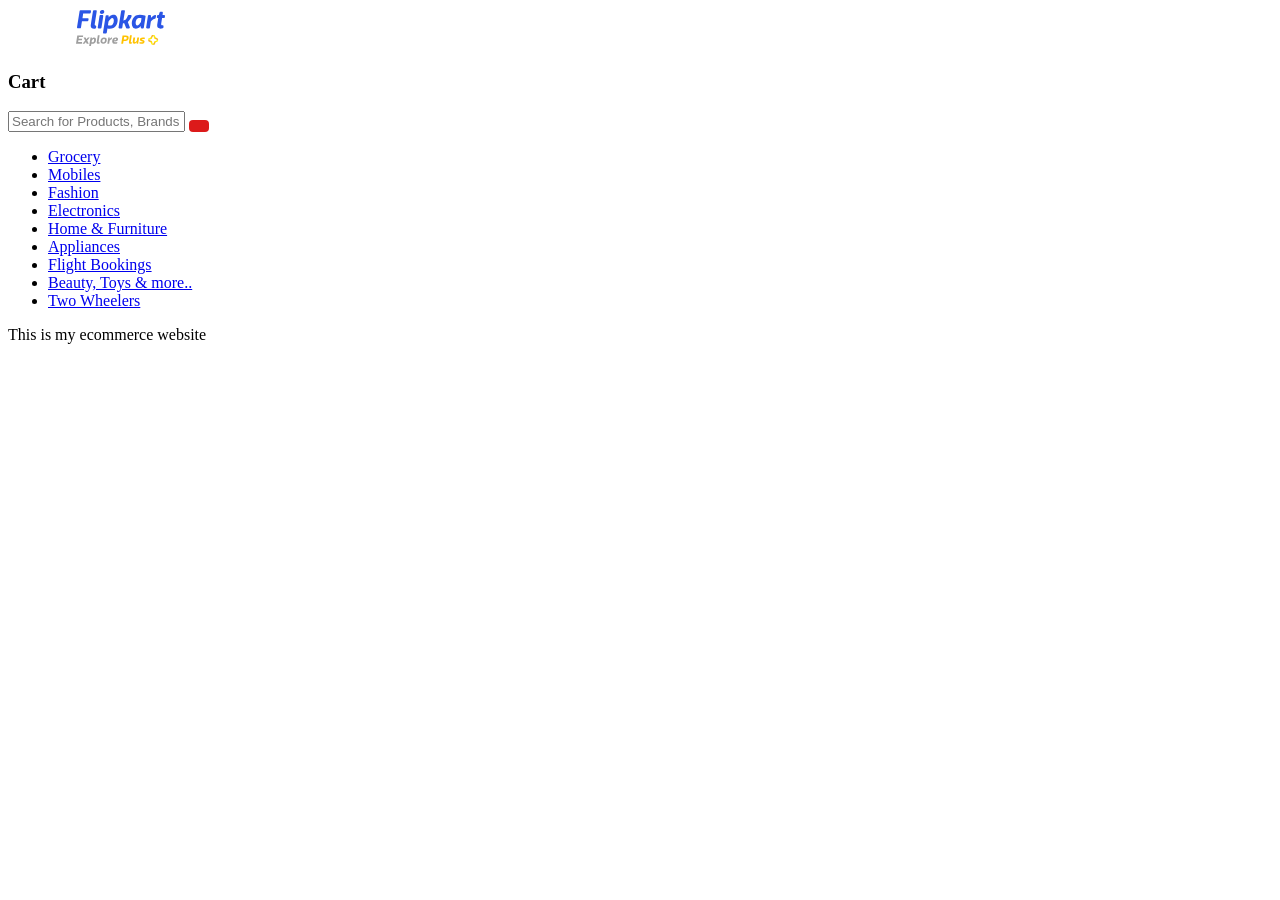
==== index.html @ 88fc330a "initial commit" ====
<!DOCTYPE html>
    <html lang ="en">
    <head>
        <meta charset="utf-8" />
        <meta name="viewport" content="width=device-width" />
        <meta name="description" content="Welcome to Flipkart.com" />
        <title>Flipkart</title>
        <link rel="stylesheet" href="./style.css"> 
        <link rel="stylesheet" href="./reset.css"/>
        <!-- Favicon Images-->
        <link rel="icon" type="image/png" href="./assets/favicon/favicon-96x96.png" sizes="96x96" />
        <link rel="icon" type="image/svg+xml" href="./assets/favicon/favicon.svg" />
        <link rel="shortcut icon" href="./assets/favicon/favicon.ico" />
        <link rel="apple-touch-icon" sizes="180x180" href="./assets/favicon/apple-touch-icon.png" />
        <meta name="apple-mobile-web-app-title" content="MyWebSite" />
        <link rel="manifest" href="./assets/favicon/site.webmanifest" />
    </head>
    <body>
        <header>
            <!-- Main Header Nav -->
            <nav>
                <img src="./assets/fkheaderlogo.svg" alt="Header Logo" class="homeicon" />

                <h3 class="header-nav">Cart</h3>
                <div class="search-bar">
                    <form>
                        <input type="text" placeholder="Search for Products, Brands and More...." name="search" class="search-text">
                        <button type="submit" class="search-button"></button>
                        
                    </form>

                </div>
            </nav>
            <!-- Categories Header Nav-->
            <nav class="categories">
                <ul>
                    <li><a href="#">Grocery</a></li>
                    <li><a href="#">Mobiles</a></li>
                    <li><a href="#">Fashion</a></li>
                    <li><a href="#">Electronics</a></li>
                    <li><a href="#">Home & Furniture</a></li>
                    <li><a href="#">Appliances</a></li>
                    <li><a href="#">Flight Bookings</a></li>
                    <li><a href="#">Beauty, Toys & more..</a></li>
                    <li><a href="#">Two Wheelers</a></li>
                </ul>
            </nav>
        </header>
        <main>
            <p> This is my ecommerce website</p>
        </main>
        <footer>

        </footer>
    </body>
</html>
---- style.css ----
.homeicon{
    font-family: 'Times New Roman', Times, serif;
}

.search-text{

}
.search-button{
    padding: 6px 10px;
    background: rgb(220, 26, 26);
    color: green;
    border: none;
    cursor: pointer;
    border-radius: 4px;

}
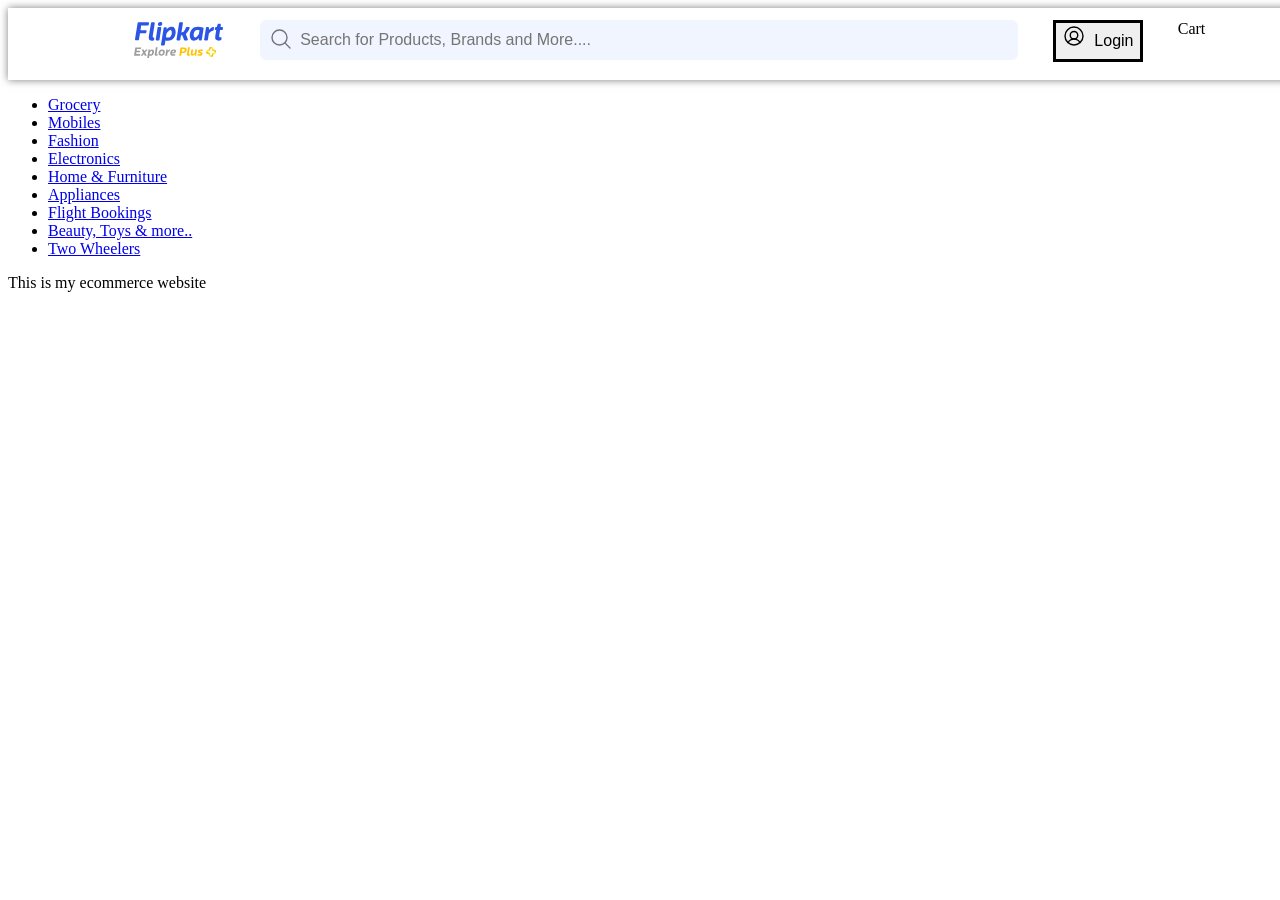
==== commit c20f144c: "updated search bar" ====
--- a/index.html
+++ b/index.html
@@ -18,17 +18,42 @@
     <body>
         <header>
             <!-- Main Header Nav -->
-            <nav>
-                <img src="./assets/fkheaderlogo.svg" alt="Header Logo" class="homeicon" />
+            <nav class="navbar">
+                <div class="logo">
+                    <a href="./index.html">
+                        <img src="./assets/fkheaderlogo.svg" alt="Header Logo" />
+                    </a>
+                </div>
+                <!-- Search Bar-->
+                <div>
+                    <form class="search-bar">
+                        <button type="submit" class="search-button">
+                            <svg width="24" height="24" class="" viewBox="0 0 24 24" fill="none" xmlns="http://www.w3.org/2000/svg"><title>Search Icon</title><path d="M10.5 18C14.6421 18 18 14.6421 18 10.5C18 6.35786 14.6421 3 10.5 3C6.35786 3 3 6.35786 3 10.5C3 14.6421 6.35786 18 10.5 18Z" stroke="#717478" stroke-width="1.4" stroke-linecap="round" stroke-linejoin="round"></path><path d="M16 16L21 21" stroke="#717478" stroke-width="1.4" stroke-linecap="round" stroke-linejoin="round"></path></svg> 
+                        </button>
+                        <div>
+                            <input type="text" placeholder="Search for Products, Brands and More...." name="search" class="search-text">
+                        </div>
+                    </form>
+                </div>
+                <!-- Login Selection-->
+                <div class="login-button">
+                    <button >
+                        <img src="./assets/profile-login.svg"/>
+                        <span>Login</span>
+                    </button>
+                    <!-- <div class="login-content">
+                        <ul>
+                            <li><a href="#">My Profile</a></li>
+                            <li><a href="#">Orders</a></li>
+                            <li><a href="#">Wishlist</a></li>
+                            <li><a href="#">Rewards</a></li>
+                        </ul>
 
-                <h3 class="header-nav">Cart</h3>
-                <div class="search-bar">
-                    <form>
-                        <input type="text" placeholder="Search for Products, Brands and More...." name="search" class="search-text">
-                        <button type="submit" class="search-button"></button>
-                        
-                    </form>
-
+                    </div>-->
+                            
+                </div>
+                <div>
+                    <span>Cart</span>
                 </div>
             </nav>
             <!-- Categories Header Nav-->
--- a/style.css
+++ b/style.css
@@ -2,15 +2,52 @@
     font-family: 'Times New Roman', Times, serif;
 }
 
-.search-text{
+.navbar {
+    padding: 0.75rem 0 1rem 3.6rem ;
+    width: 100%;
+    display: flex;
+    column-gap: 2.2rem;
+    box-shadow: 0 0rem 0.5rem 0 rgba(0, 0, 0, 0.5);
+    
+}
+.navbar .search-bar{
+    display: flex;
+}
+
+.search-bar .search-text{
+    width: 45rem;
+    min-width: 5rem;
+    min-height: 2.5rem;
+    background-color: #f1f5ff;
+    box-sizing: border-box;
+    border: lightblue;
+    border-radius: 0 0.4rem 0.4rem 0;
+    font-size: 1rem;
+    outline: none;
 
 }
-.search-button{
-    padding: 6px 10px;
-    background: rgb(220, 26, 26);
-    color: green;
-    border: none;
-    cursor: pointer;
-    border-radius: 4px;
+.search-bar .search-button{
+    background-color: #f1f5ff;
+    box-sizing: border-box;
+    border: lightblue;
+    border-radius: 0.4rem 0 0 0.4rem;
+    outline: none;
+    padding: 0 0.3rem 0 0.6rem;
+}
 
+.navbar .login-button button{
+    display: flex;
+    border: solid;
+    min-height: 2.5rem;
+}
+
+.navbar .login-button span{
+    font-size: 1rem;
+    padding: 0.5rem 0 0.5rem 0.5rem;
+}
+
+
+
+.login-content{
+    display: none
 }
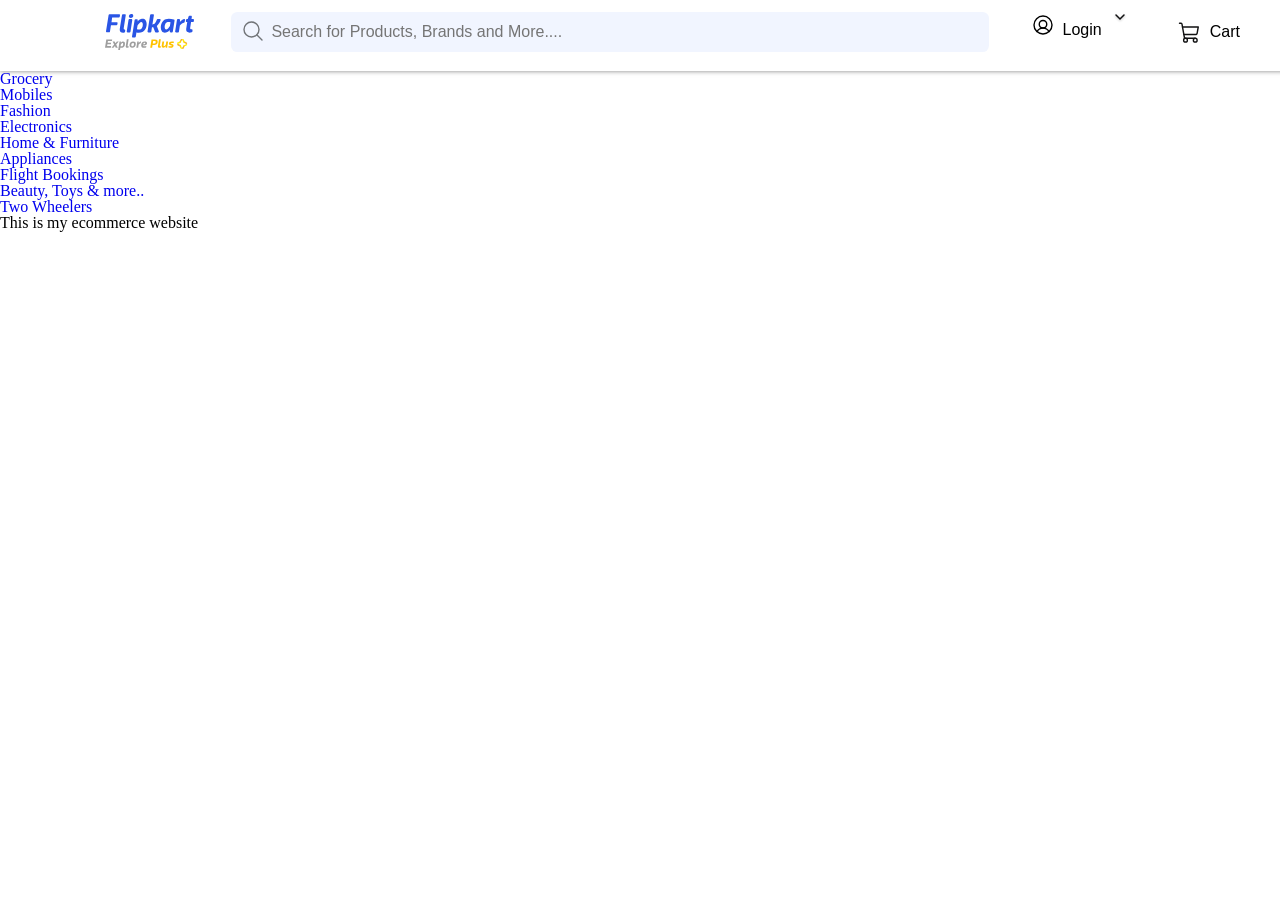
==== commit a8bbc5a9: "navigation high level" ====
--- a/index.html
+++ b/index.html
@@ -37,24 +37,42 @@
                 </div>
                 <!-- Login Selection-->
                 <div class="login-button">
-                    <button >
-                        <img src="./assets/profile-login.svg"/>
-                        <span>Login</span>
-                    </button>
-                    <!-- <div class="login-content">
+                    <a href="https://mail.google.com">
+                        <button >
+                            <img src="./assets/profile-login.svg"/>
+                            <span>Login</span>
+                            <img src="./assets/drop-arrow.svg"/ class="drop-arrow">
+                        </button>
+                    </a>
+                        
+                    <div class="login-content">
                         <ul>
                             <li><a href="#">My Profile</a></li>
                             <li><a href="#">Orders</a></li>
                             <li><a href="#">Wishlist</a></li>
                             <li><a href="#">Rewards</a></li>
+                            <li><a href="#">Gift Cards</a></li>
                         </ul>
 
-                    </div>-->
-                            
+                    </div>  
+                <!-- Cart Selection-->    
                 </div>
-                <div>
-                    <span>Cart</span>
+                <div class="cart">
+                    <button >
+                        <img src="./assets/cart.svg" alt="cart"/>
+                        <span>Cart</span>
+                    </button>
                 </div>
+                <!-- Support Selection-->    
+            </div>
+            <div class="helpcenter">
+                <a href="./support.html">
+                    <button >
+                        <img src="./assets/helpcenter.svg" alt="helpcenter"/>
+                        <span>24x7 Customer Care</span>
+                    </button>
+                </a>
+            </div>
             </nav>
             <!-- Categories Header Nav-->
             <nav class="categories">
--- a/style.css
+++ b/style.css
@@ -1,13 +1,13 @@
-.homeicon{
-    font-family: 'Times New Roman', Times, serif;
+.body{
+    font-family: 'Segoe UI', Tahoma, Geneva, Verdana, sans-serif;
 }
 
 .navbar {
-    padding: 0.75rem 0 1rem 3.6rem ;
+    padding: 0.75rem 0 1rem 2.3rem ;
     width: 100%;
     display: flex;
     column-gap: 2.2rem;
-    box-shadow: 0 0rem 0.5rem 0 rgba(0, 0, 0, 0.5);
+    box-shadow: 0 0rem 0.3rem 0 rgba(0, 0, 0, 0.5);
     
 }
 .navbar .search-bar{
@@ -35,19 +35,87 @@
     padding: 0 0.3rem 0 0.6rem;
 }
 
+/*Login Main Class*/
+.navbar .login-button{
+    display: inline-block;
+    position: relative;
+    box-sizing: border-box;
+}
 .navbar .login-button button{
     display: flex;
-    border: solid;
     min-height: 2.5rem;
+    border-radius: 0.5rem;
+    background-color: #fff;
+    outline: none;
+    border: none;
+    width: 7rem;
 }
-
 .navbar .login-button span{
     font-size: 1rem;
     padding: 0.5rem 0 0.5rem 0.5rem;
+    
+}
+.login-button .drop-arrow{
+    padding-left: 0.7rem;
+}
+.login-button:hover .drop-arrow{
+    transition: transform .3s ease-in-out;
+    transform: rotate(180deg);
+    padding-right: 0.7rem;
+}
+.login-button button:hover{
+    background-color: #2956e7;;
+}
+/*Login Dropdown*/
+.login-button .login-content{
+    display: none;
+    position: absolute;
+    
 }
 
+.login-button:hover .login-content{
+    display: block;
+    
+}
 
+.login-content:hover a{
+    background-color: #fefefe;
+}
 
-.login-content{
-    display: none
+/*Cart Classes*/
+.navbar .cart{
+    display: flex;
+    padding: 0.5rem 0;
+}
+
+.navbar .cart button{
+    display: flex;
+    border-radius: 0.5rem;
+    background-color: #fff;
+    border: none;
+    width: 7rem;
+    height: 1.6rem;
+}
+.navbar .cart span{
+    font-size: 1rem;
+    padding: 0.1rem 0 0.5rem 0.5rem;
+}
+
+/*Helpcenter Classes*/
+.navbar .helpcenter{
+    display: flex;
+    padding: 0.4rem 0 0 0;
+
+}
+
+.navbar .helpcenter button{
+    display: flex;
+    border-radius: 0.5rem;
+    background-color: #fff;
+    border: none;
+    height: 1.6rem;
+}
+.navbar .helpcenter span{
+    font-size: 1rem;
+    padding: 0.1rem 0 0.5rem 0.5rem;
 }
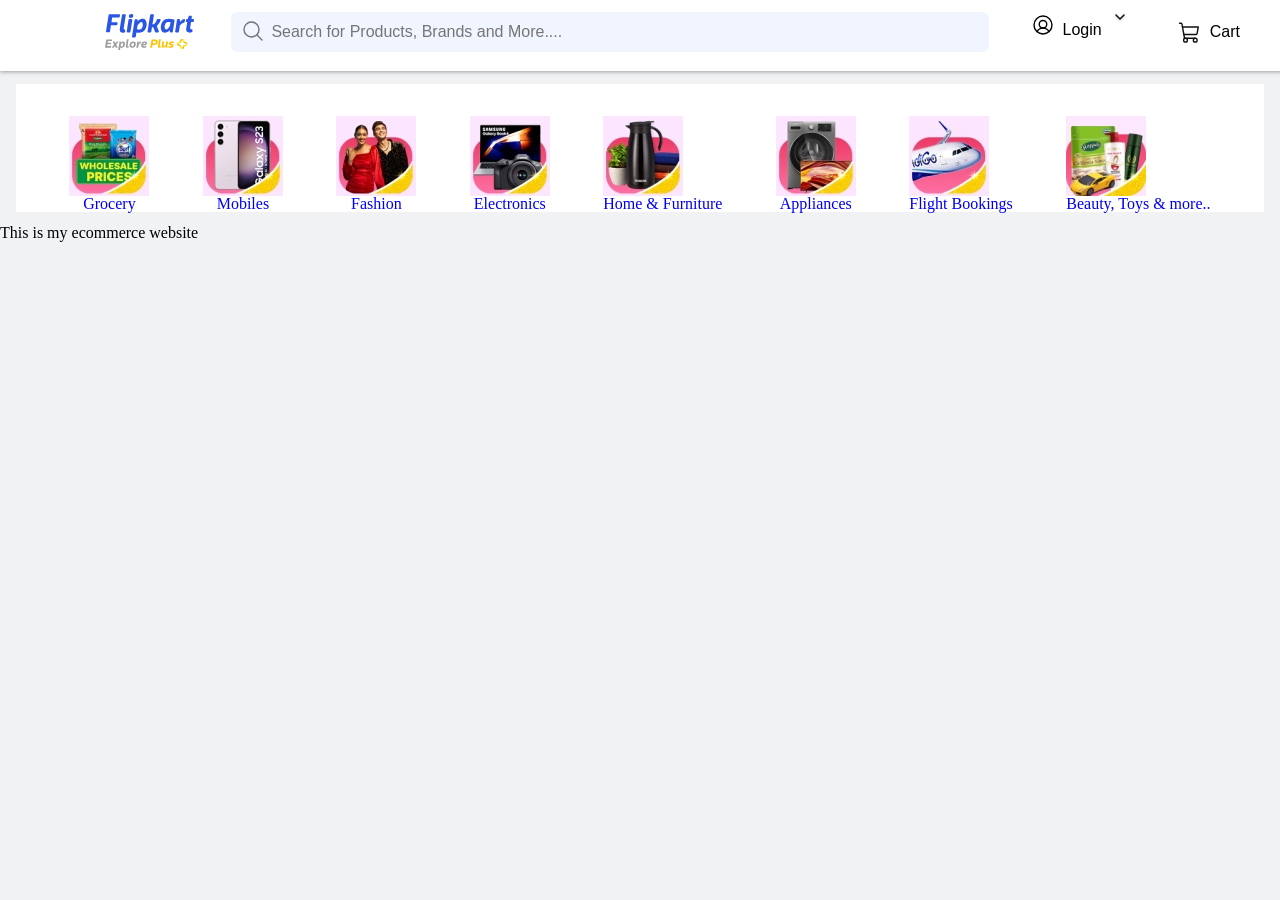
==== commit 6ab6f4b7: "added categories" ====
--- a/index.html
+++ b/index.html
@@ -4,7 +4,7 @@
         <meta charset="utf-8" />
         <meta name="viewport" content="width=device-width" />
         <meta name="description" content="Welcome to Flipkart.com" />
-        <title>Flipkart</title>
+        <title>Flipkart.com | Online Shopping</title>
         <link rel="stylesheet" href="./style.css"> 
         <link rel="stylesheet" href="./reset.css"/>
         <!-- Favicon Images-->
@@ -47,11 +47,11 @@
                         
                     <div class="login-content">
                         <ul>
-                            <li><a href="#">My Profile</a></li>
-                            <li><a href="#">Orders</a></li>
-                            <li><a href="#">Wishlist</a></li>
-                            <li><a href="#">Rewards</a></li>
-                            <li><a href="#">Gift Cards</a></li>
+                            <li><img src="./assets/profile-icon.svg" alt="profile"><a href="#">My Profile</a></li>
+                            <li><img src="./assets/orders.svg" alt="orders"><a href="#">Orders</a></li>
+                            <li><img src="./assets/wishlist.svg" alt="wishlist"><a href="#">Wishlist</a></li>
+                            <li><img src="./assets/rewards.svg" alt="rewards"><a href="#">Rewards</a></li>
+                            <li><img src="./assets/giftCard.svg" alt="giftCard"><a href="#">Gift Cards</a></li>
                         </ul>
 
                     </div>  
@@ -76,16 +76,39 @@
             </nav>
             <!-- Categories Header Nav-->
             <nav class="categories">
-                <ul>
-                    <li><a href="#">Grocery</a></li>
-                    <li><a href="#">Mobiles</a></li>
-                    <li><a href="#">Fashion</a></li>
-                    <li><a href="#">Electronics</a></li>
-                    <li><a href="#">Home & Furniture</a></li>
-                    <li><a href="#">Appliances</a></li>
-                    <li><a href="#">Flight Bookings</a></li>
-                    <li><a href="#">Beauty, Toys & more..</a></li>
-                    <li><a href="#">Two Wheelers</a></li>
+                <ul class="disp-categories">
+                    <li>
+                        <img src="./assets/categories/grocery.jpg" alt="grocery">
+                        <a href="#">Grocery</a>
+                    </li>
+                    <li>
+                        <img src="./assets/categories/mobiles.jpg" alt="mobiles">
+                        <a href="#">Mobiles</a>
+                    </li>
+                    <li>
+                        <img src="./assets/categories/fashio.jpg" alt="fashion">
+                        <a href="#">Fashion</a>
+                    </li>
+                    <li>
+                        <img src="./assets/categories/electronics.jpg" alt="electronics">
+                        <a href="#">Electronics</a>
+                    </li>
+                    <li>
+                        <img src="./assets/categories/home.jpg" alt="home">
+                        <a href="#">Home & Furniture</a>
+                    </li>
+                    <li>
+                        <img src="./assets/categories/appliances.jpg" alt="appliances">
+                        <a href="#">Appliances</a>
+                    </li>
+                    <li>
+                        <img src="./assets/categories/flights.jpg" alt="flights">
+                        <a href="#">Flight Bookings</a>
+                    </li>
+                    <li>
+                        <img src="./assets/categories/beauty.jpg" alt="beauty">
+                        <a href="#">Beauty, Toys & more..</a>
+                    </li>
                 </ul>
             </nav>
         </header>
--- a/style.css
+++ b/style.css
@@ -1,6 +1,9 @@
-.body{
+body{
+    
     font-family: 'Segoe UI', Tahoma, Geneva, Verdana, sans-serif;
+    background-color: #f1f2f4;
 }
+
 
 .navbar {
     padding: 0.75rem 0 1rem 2.3rem ;
@@ -8,6 +11,7 @@
     display: flex;
     column-gap: 2.2rem;
     box-shadow: 0 0rem 0.3rem 0 rgba(0, 0, 0, 0.5);
+    background-color: #fff;
     
 }
 .navbar .search-bar{
@@ -75,11 +79,28 @@
 
 .login-button:hover .login-content{
     display: block;
+    box-shadow: 0 0rem 0.7rem 0rem rgba(0, 0, 0, 0.5);
     
 }
 
-.login-content:hover a{
-    background-color: #fefefe;
+ .login-content li{
+    display: flex;
+    background-color: #fff;
+    z-index: 1;
+    color: inherit;
+    width: 10rem;
+    padding: 0.6rem 1rem;
+} 
+
+.login-content li a{
+    padding-top: 0.3rem;
+    padding-left: 0.5rem;
+    text-decoration: none;
+    color:black;
+}
+
+.login-content li:hover{
+    background-color: #f3f3f3;
 }
 
 /*Cart Classes*/
@@ -118,4 +139,29 @@
 .navbar .helpcenter span{
     font-size: 1rem;
     padding: 0.1rem 0 0.5rem 0.5rem;
+}
+
+/* Categories Nav*/
+.categories{
+    display: block;
+    margin: 0.8rem 1rem;
+    
+}
+
+.disp-categories{
+    display: flex;
+    padding: 2rem 0 0 0;
+    background-color: #fff;
+    justify-content: space-evenly;
+    
+}
+
+.disp-categories li img{
+    display: block;
+    align-items:center ;
+}
+
+.disp-categories li a{
+    display: block;
+    text-align: center;
 }
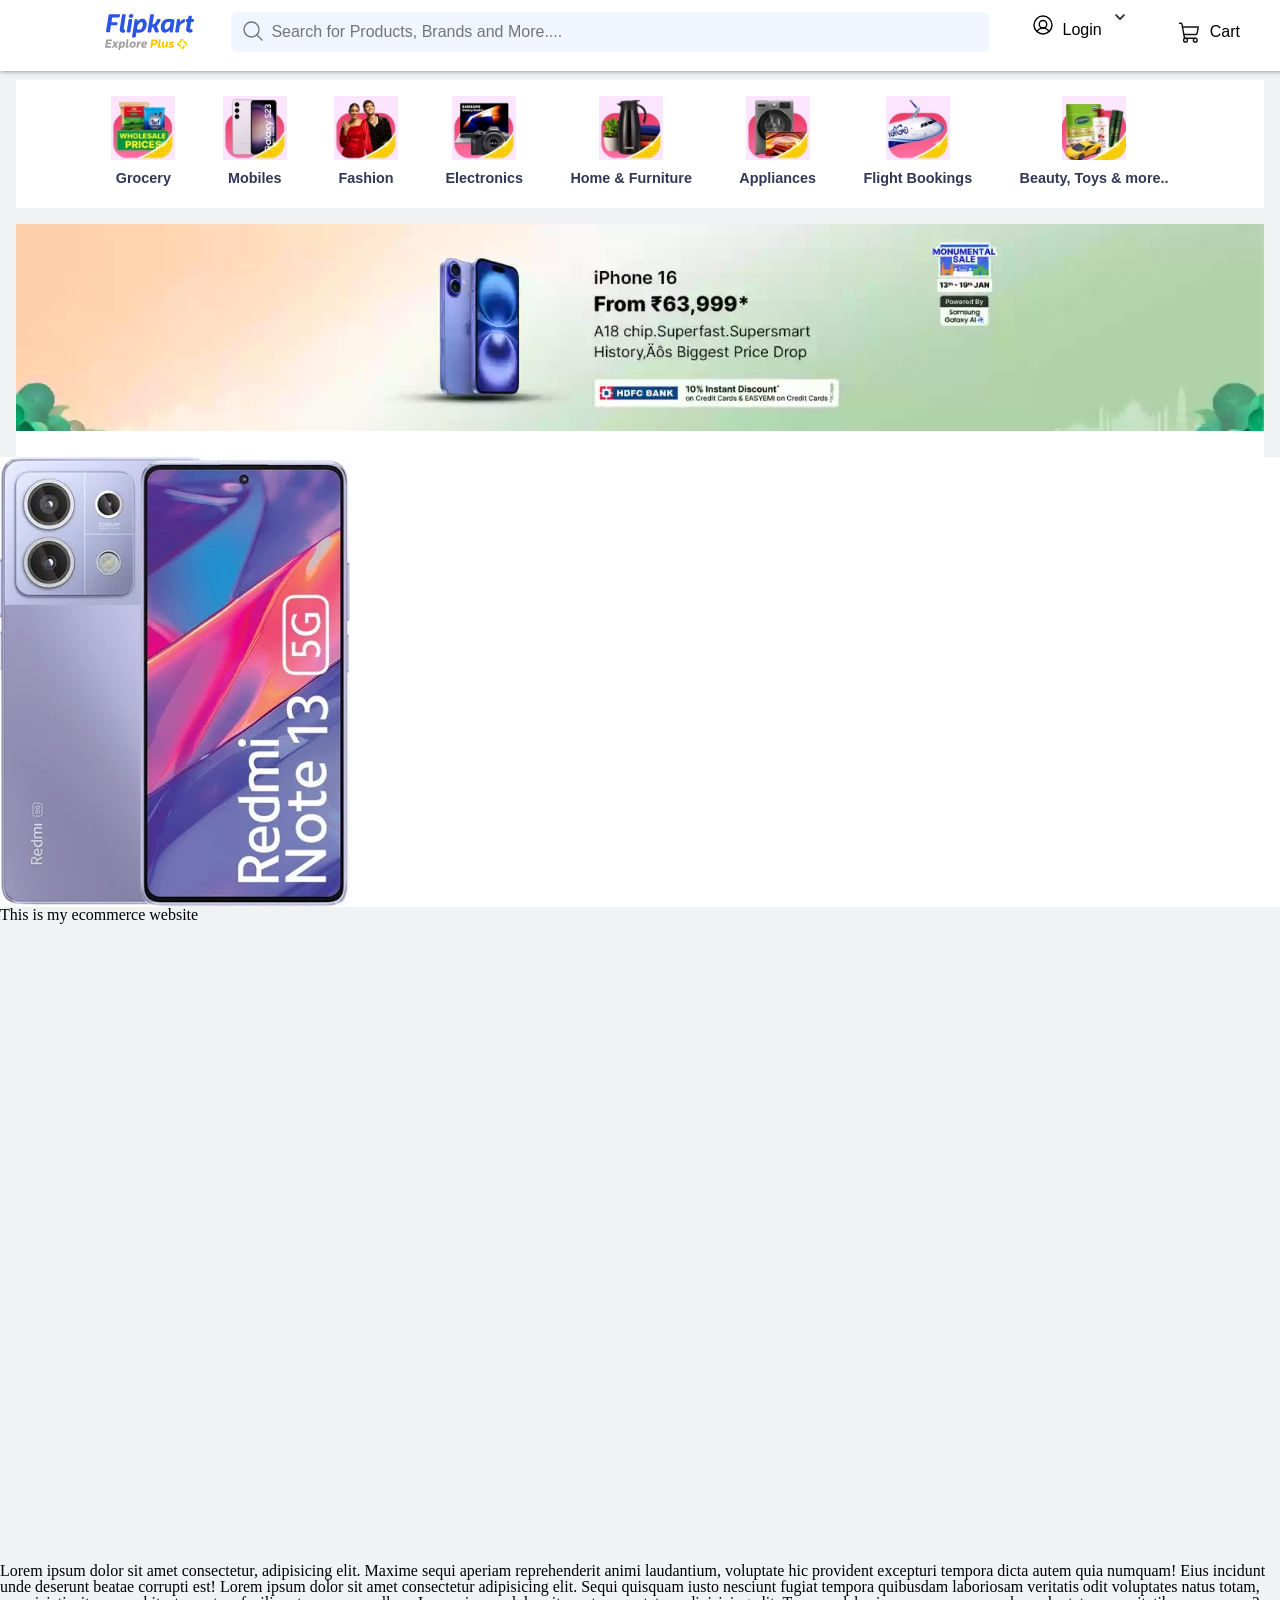
==== commit 3cc8e3b0: "main body update" ====
--- a/index.html
+++ b/index.html
@@ -113,7 +113,64 @@
             </nav>
         </header>
         <main>
+            <dev class="advertisement">
+                <img src="./assets/advertisement/iphone-adv.jpg"/>
+
+            </dev>
+            <dev class="top-products">
+                <img src="./assets/products/redmi.webp"/>
+                <!-- <img src="./assets/products/iphone13.webp"/>
+                <img src="./assets/products/samsungs24.webp" />
+                <img src="./assets/products/motorola.jpeg" />
+                <img src="./assets/products/iphone-16.jpeg" />
+                <img src="./assets/products/nothing2a.jpeg" /> -->
+            </dev>
             <p> This is my ecommerce website</p>
+            <br/>
+            <br/>
+            <br/>
+            <br/>
+            <br/>
+            <br/>
+            <br/>
+            <br/>
+            <br/>
+            <br/>
+            <br/>
+            <br/>
+            <br/>
+            <br/>
+            <br/>
+            <br/>
+            <br/>
+            <br/>
+            <br/>
+            <br/>
+            <br/>
+            <br/>
+            <br/>
+            <br/>
+            <br/>
+            <br/>
+            <br/>
+            <br/>
+            <br/>
+            <br/>
+            <br/>
+            <br/>
+            <br/>
+            <br/>
+            <br/>
+            <br/>
+            <br/>
+            <br/>
+            <br/>
+            <br/>
+            <p>Lorem ipsum dolor sit amet consectetur, adipisicing elit. Maxime sequi aperiam reprehenderit animi laudantium, voluptate hic provident excepturi tempora dicta autem quia numquam! Eius incidunt unde deserunt beatae corrupti est!
+                Lorem ipsum dolor sit amet consectetur adipisicing elit. Sequi quisquam iusto nesciunt fugiat tempora quibusdam laboriosam veritatis odit voluptates natus totam, perspiciatis, itaque architecto sunt ex facilis est numquam ullam.
+                Lorem ipsum dolor sit amet consectetur, adipisicing elit. Tempore laboriosam porro recusandae voluptate necessitatibus numquam? Quidem illum rerum labore? Quo ea voluptatum et excepturi maxime cum repudiandae beatae ipsum nesciunt!
+            </p>
+
         </main>
         <footer>
 
--- a/style.css
+++ b/style.css
@@ -12,7 +12,8 @@
     column-gap: 2.2rem;
     box-shadow: 0 0rem 0.3rem 0 rgba(0, 0, 0, 0.5);
     background-color: #fff;
-    
+    position: fixed;
+    top: 0;
 }
 .navbar .search-bar{
     display: flex;
@@ -28,7 +29,6 @@
     border-radius: 0 0.4rem 0.4rem 0;
     font-size: 1rem;
     outline: none;
-
 }
 .search-bar .search-button{
     background-color: #f1f5ff;
@@ -145,23 +145,51 @@
 .categories{
     display: block;
     margin: 0.8rem 1rem;
+    margin-top: 5rem;
     
 }
 
 .disp-categories{
     display: flex;
-    padding: 2rem 0 0 0;
+    padding: 1rem 3rem 0.7rem 3rem;
     background-color: #fff;
     justify-content: space-evenly;
     
 }
 
 .disp-categories li img{
-    display: block;
-    align-items:center ;
+    display: flex;
+    margin-left: auto;
+    margin-right: auto;
+    max-width: 4rem;
+    max-height: 4rem;
 }
 
 .disp-categories li a{
+    border: flex;
     display: block;
     text-align: center;
+    font-family: "helvetica";
+    font-weight: bold;
+    padding: 0.7rem 0;
+    color: #313755;
+    font-size: 0.9rem;
+}
+/*Advertisement Slide*/
+
+.advertisement{
+    display: flex;
+    padding: 0 0 1.6rem 0;
+    margin: 1rem 1rem 0 1rem;
+    background-color: #fff;
+}
+
+.advertisement img{
+    width: 100%;
+}
+
+/*Top Products*/
+.top-products{
+    background-color: #fff;
+    display: flex;
 }
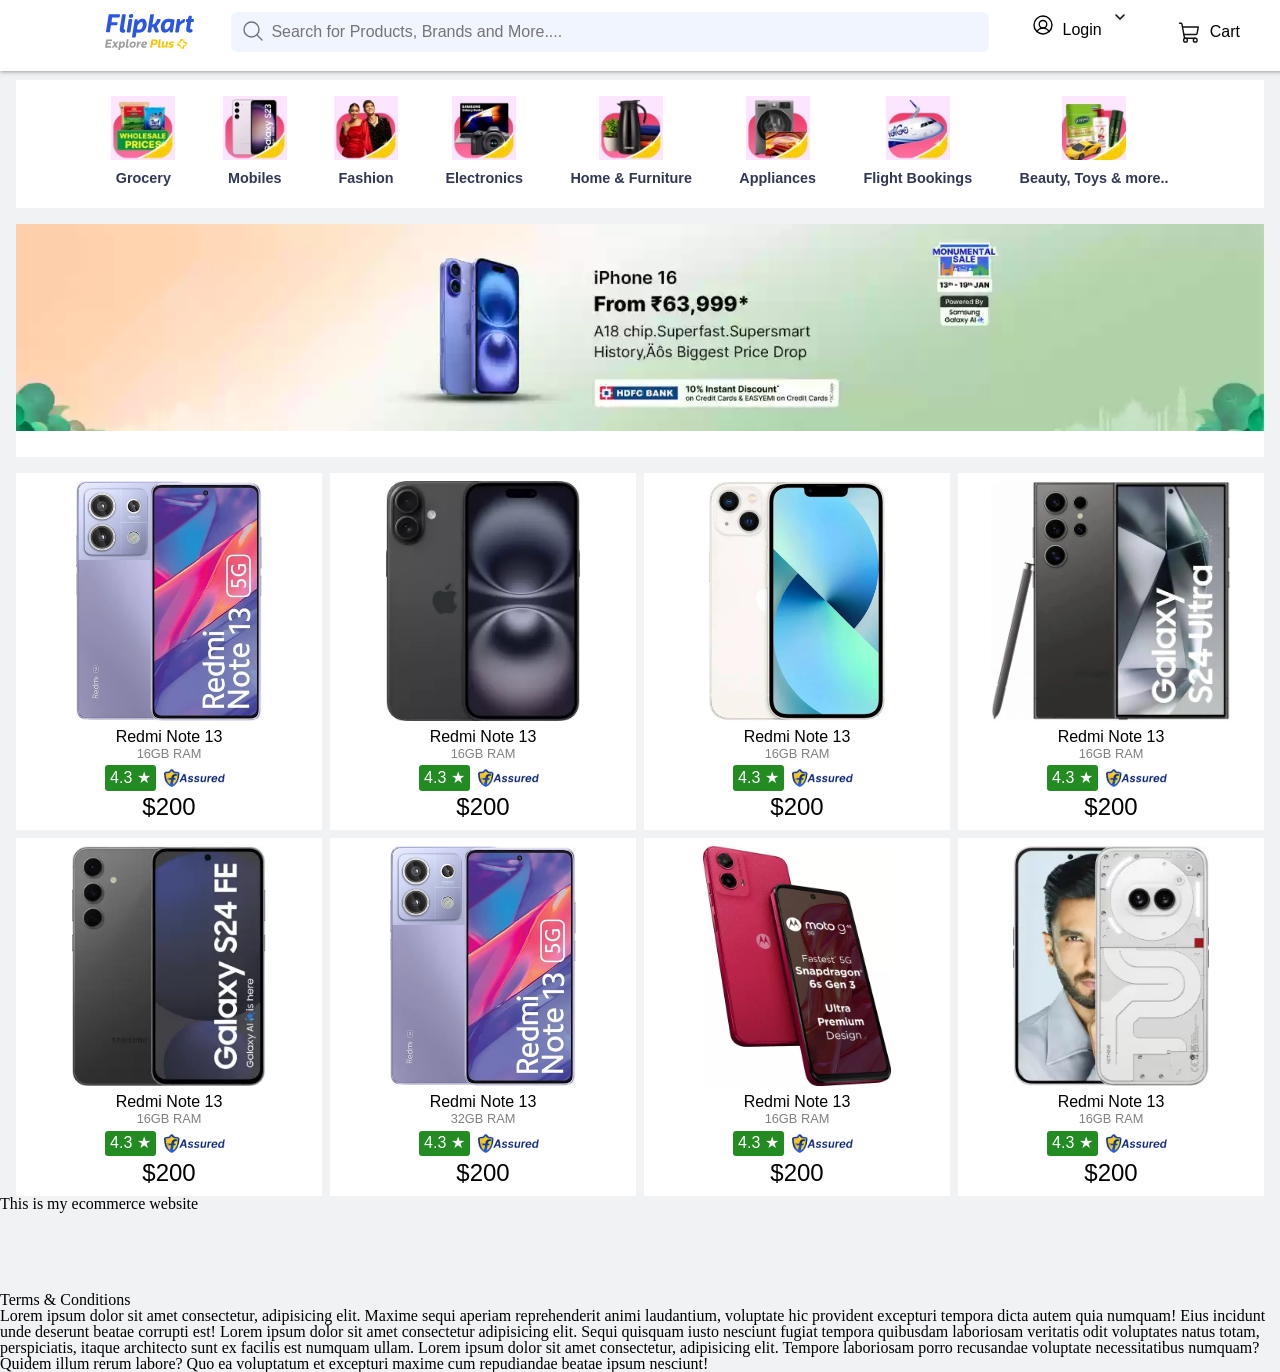
==== commit dafabb3b: "added products" ====
--- a/index.html
+++ b/index.html
@@ -117,55 +117,105 @@
                 <img src="./assets/advertisement/iphone-adv.jpg"/>
 
             </dev>
-            <dev class="top-products">
-                <img src="./assets/products/redmi.webp"/>
+            <div class="top-products">
+                <article class="product">
+                    <img src="./assets/products/redmi.webp"/> <!--Change here-->
+                    <h3>Redmi Note 13</h3>
+                    <a class="description">16GB RAM</a>
+                    <div class="rating">
+                        <span>4.3 ★ </span>
+                        <img src="./assets/products/fassured.png">
+                    </div>
+                    <h2>$200</h2>   
+                </article>
+                <article class="product">
+                    <img src="./assets/products/iphone-16.jpeg"/> <!--Change here-->
+                    <h3>Redmi Note 13</h3>
+                    <a class="description">16GB RAM</a>
+                    <div class="rating">
+                        <span>4.3 ★ </span>
+                        <img src="./assets/products/fassured.png">
+                    </div>
+                    <h2>$200</h2>   
+                </article>
+                <article class="product">
+                    <img src="./assets/products/iphone13.webp"/> <!--Change here-->
+                    <h3>Redmi Note 13</h3>
+                    <a class="description">16GB RAM</a>
+                    <div class="rating">
+                        <span>4.3 ★ </span>
+                        <img src="./assets/products/fassured.png">
+                    </div>
+                    <h2>$200</h2>   
+                </article>
+                <article class="product">
+                    <img src="./assets/products/samsungs24.webp"/> <!--Change here-->
+                    <h3>Redmi Note 13</h3>
+                    <a class="description">16GB RAM</a>
+                    <div class="rating">
+                        <span>4.3 ★ </span>
+                        <img src="./assets/products/fassured.png">
+                    </div>
+                    <h2>$200</h2>   
+                </article>
+                <article class="product">
+                    <img src="./assets/products/samsungs24fe.jpeg"/> <!--Change here-->
+                    <h3>Redmi Note 13</h3>
+                    <a class="description">16GB RAM</a>
+                    <div class="rating">
+                        <span>4.3 ★ </span>
+                        <img src="./assets/products/fassured.png">
+                    </div>
+                    <h2>$200</h2>   
+                </article>
+                <article class="product">
+                    <img src="./assets/products/redmi.webp"/> <!--Change here-->
+                    <h3>Redmi Note 13</h3>
+                    <a class="description">32GB RAM</a>
+                    <div class="rating">
+                        <span>4.3 ★ </span>
+                        <img src="./assets/products/fassured.png">
+                    </div>
+                    <h2>$200</h2>   
+                </article>
+                <article class="product">
+                    <img src="./assets/products/motorola.jpeg"/> <!--Change here-->
+                    <h3>Redmi Note 13</h3>
+                    <a class="description">16GB RAM</a>
+                    <div class="rating">
+                        <span>4.3 ★ </span>
+                        <img src="./assets/products/fassured.png">
+                    </div>
+                    <h2>$200</h2>   
+                </article>
+                <article class="product">
+                    <img src="./assets/products/nothing2a.jpeg"/> <!--Change here-->
+                    <h3>Redmi Note 13</h3>
+                    <a class="description">16GB RAM</a>
+                    <div class="rating">
+                        <span>4.3 ★ </span>
+                        <img src="./assets/products/fassured.png">
+                    </div>
+                    <h2>$200</h2>   
+                </article>
+                
+                
                 <!-- <img src="./assets/products/iphone13.webp"/>
                 <img src="./assets/products/samsungs24.webp" />
                 <img src="./assets/products/motorola.jpeg" />
                 <img src="./assets/products/iphone-16.jpeg" />
-                <img src="./assets/products/nothing2a.jpeg" /> -->
-            </dev>
+                <img src="./assets/products/nothing2a.jpeg" />
+                <img src="./assets/products/redmi.webp"/>
+                <img src="./assets/products/iphone13.webp"/> -->
+            </div>
             <p> This is my ecommerce website</p>
             <br/>
             <br/>
             <br/>
             <br/>
             <br/>
-            <br/>
-            <br/>
-            <br/>
-            <br/>
-            <br/>
-            <br/>
-            <br/>
-            <br/>
-            <br/>
-            <br/>
-            <br/>
-            <br/>
-            <br/>
-            <br/>
-            <br/>
-            <br/>
-            <br/>
-            <br/>
-            <br/>
-            <br/>
-            <br/>
-            <br/>
-            <br/>
-            <br/>
-            <br/>
-            <br/>
-            <br/>
-            <br/>
-            <br/>
-            <br/>
-            <br/>
-            <br/>
-            <br/>
-            <br/>
-            <br/>
+            <p> Terms & Conditions</p>
+        
             <p>Lorem ipsum dolor sit amet consectetur, adipisicing elit. Maxime sequi aperiam reprehenderit animi laudantium, voluptate hic provident excepturi tempora dicta autem quia numquam! Eius incidunt unde deserunt beatae corrupti est!
                 Lorem ipsum dolor sit amet consectetur adipisicing elit. Sequi quisquam iusto nesciunt fugiat tempora quibusdam laboriosam veritatis odit voluptates natus totam, perspiciatis, itaque architecto sunt ex facilis est numquam ullam.
                 Lorem ipsum dolor sit amet consectetur, adipisicing elit. Tempore laboriosam porro recusandae voluptate necessitatibus numquam? Quidem illum rerum labore? Quo ea voluptatum et excepturi maxime cum repudiandae beatae ipsum nesciunt!
--- a/style.css
+++ b/style.css
@@ -180,7 +180,7 @@
 .advertisement{
     display: flex;
     padding: 0 0 1.6rem 0;
-    margin: 1rem 1rem 0 1rem;
+    margin: 1rem;
     background-color: #fff;
 }
 
@@ -190,6 +190,61 @@
 
 /*Top Products*/
 .top-products{
-    background-color: #fff;
-    display: flex;
+    display: grid;
+    grid-template-columns: 1fr 1fr 1fr 1fr;
+    gap: 0.5rem;
+    margin: 0 1rem;
+    
+    
+}
+.top-products .product{
+    background-color: #fff;
+    align-content: center;
+    text-align: center;
+    font-family: Arial, Helvetica, sans-serif;
+    padding-bottom: 0.7rem;
+}
+.product h3{
+    font-size: 1rem;
+    font-weight: 400;
+}
+.product .description{
+    font-size: 0.8rem;
+    color: gray;
+}
+.product .rating{
+    display: flex;
+    align-items: center;
+    justify-content: center;
+    align-content: center;
+    justify-items: center;
+    
+}
+.product .rating span{
+    background-color: forestgreen;
+    color: white;
+    padding: 0.3rem 0.3rem;
+    margin-right:0;
+    margin-left: auto;
+    border-radius: 0.2rem;
+
+    
+}
+.product .rating img{
+    width: 20%;
+    height: 15%;
+    margin-left: 0;
+    margin-right: auto;
+
+}
+.product h2{
+    font-size: 1.5rem;
+}
+ .top-products img{
+    padding: 0.5rem;
+    display: block;
+    object-fit: contain;
+     height: 15rem; 
+    margin-left: auto;
+    margin-right: auto;
 }
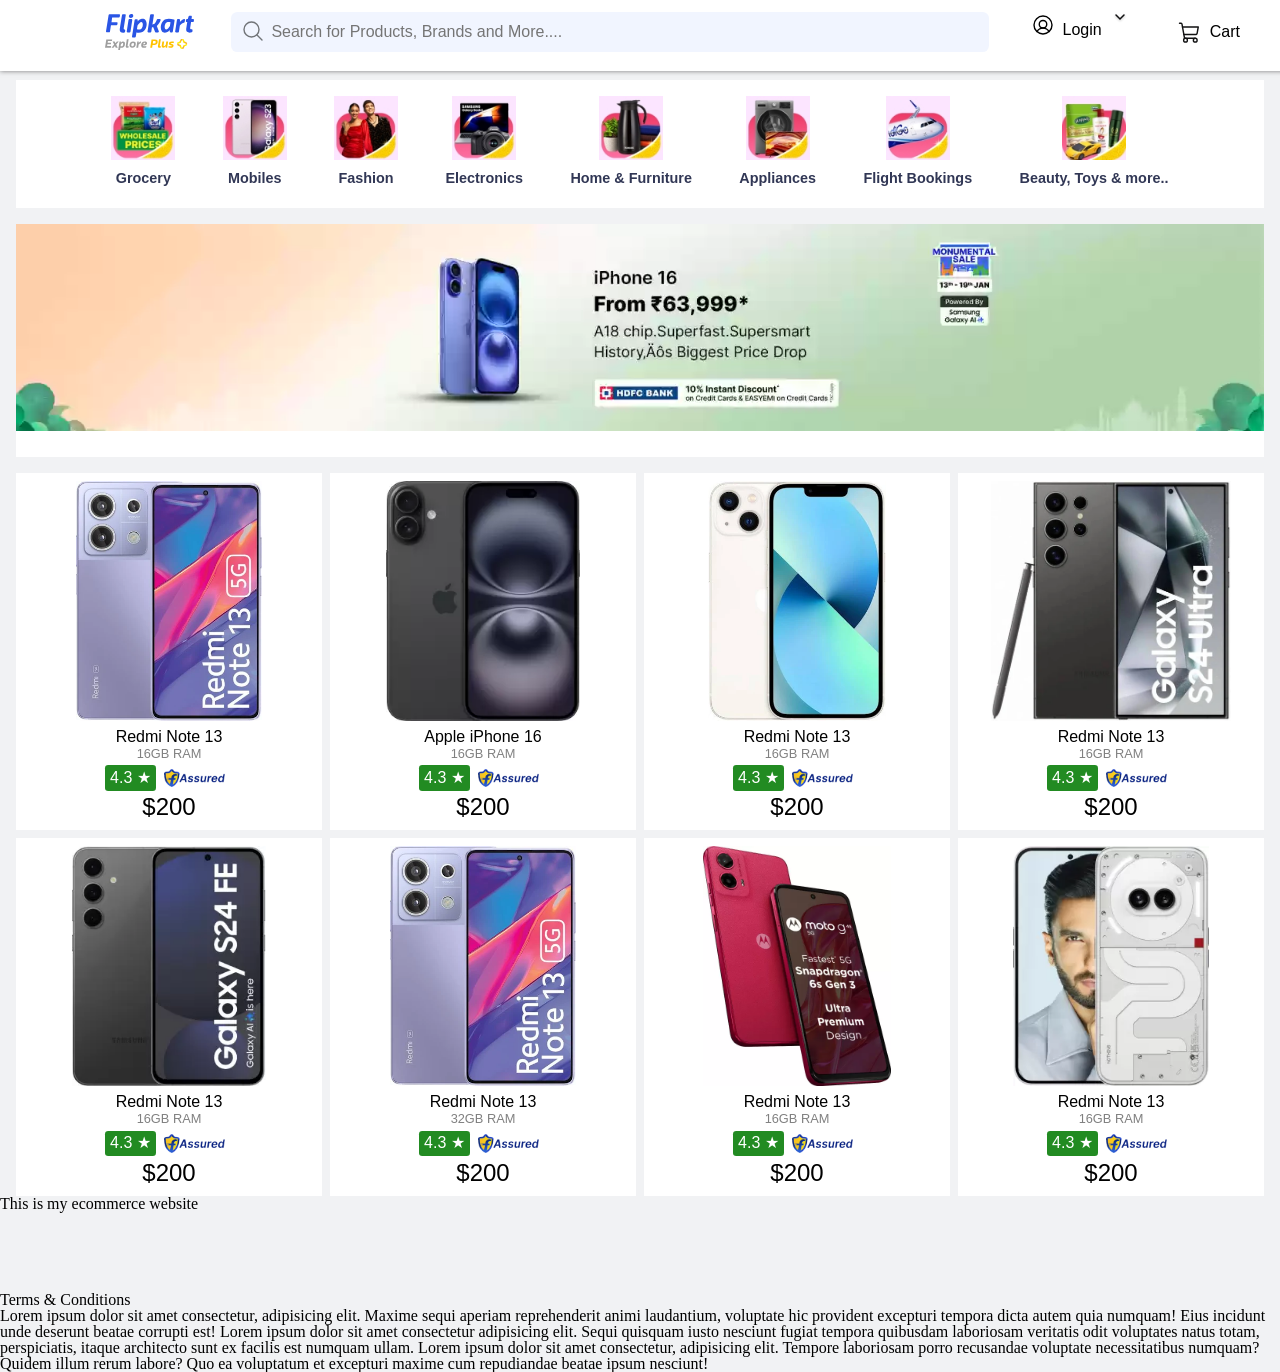
==== commit 98495680: "update commit" ====
--- a/index.html
+++ b/index.html
@@ -130,8 +130,8 @@
                 </article>
                 <article class="product">
                     <img src="./assets/products/iphone-16.jpeg"/> <!--Change here-->
-                    <h3>Redmi Note 13</h3>
-                    <a class="description">16GB RAM</a>
+                    <h3 >Apple iPhone 16</h3>
+                    <a class="description" href="./iphone16-product.html">16GB RAM</a>
                     <div class="rating">
                         <span>4.3 ★ </span>
                         <img src="./assets/products/fassured.png">
